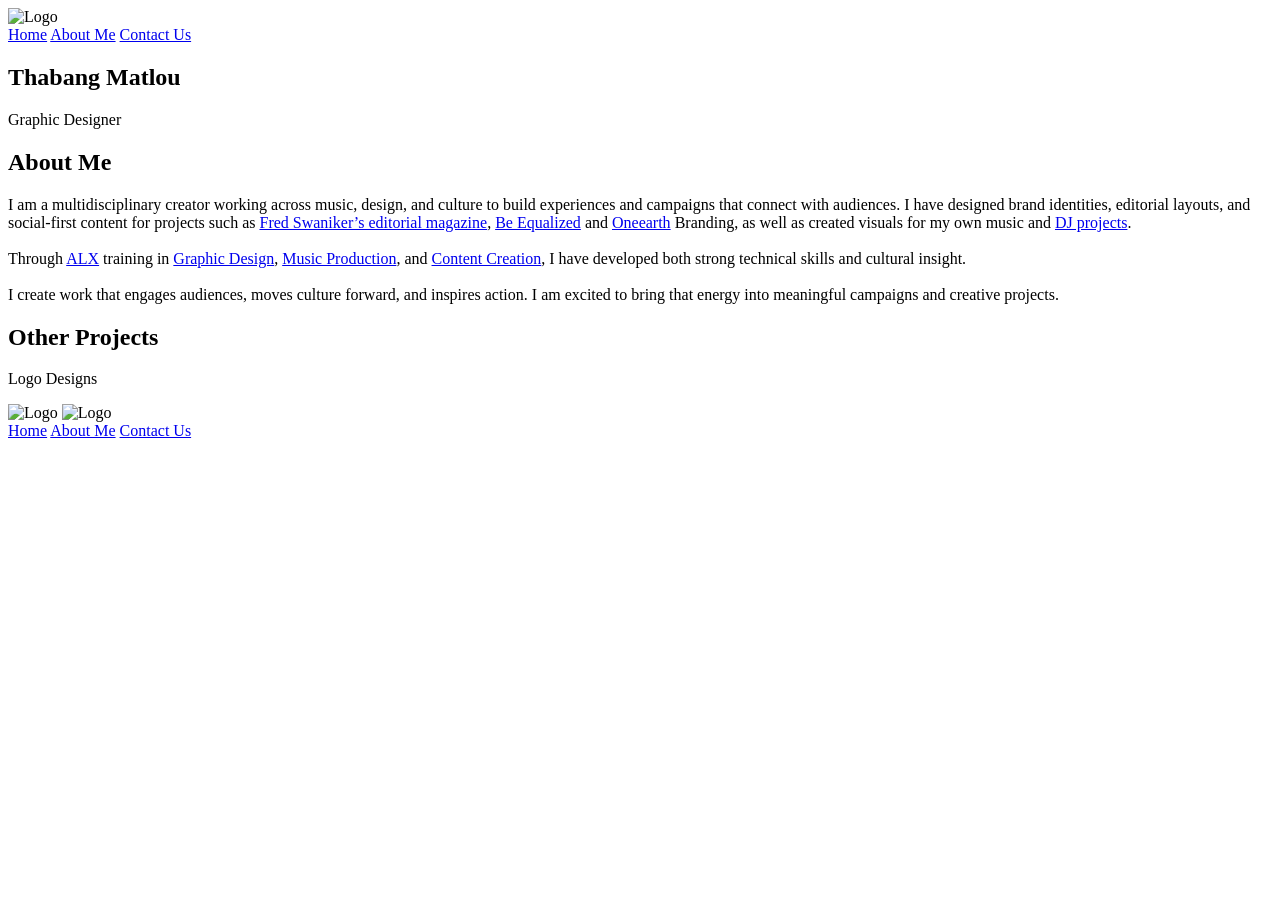
==== about.html @ fbabd0c8 "Updated project" ====
<!DOCTYPE html>
<html lang="en">
    <head>
        <meta charset="utf-8">
        <title>About</title>
    </head>
    <body>
    <header>
        <nav>
            <div class="logo">
                <img src="images/logo.png" alt="Logo">            
            </div>
            <a href ="index.html">Home</a>
            <a href ="#about-me">About Me</a>
            <a href ="contact.html">Contact Us</a>
        </nav>
    </header>
    <main>
        <section id="about">
            <h2>Thabang Matlou</h2>
            <p>Graphic Designer</p>
            <h2>About Me</h2>
            <p>I am a multidisciplinary creator working across music, design, and culture to build experiences and      campaigns that connect with audiences.

               I have designed brand identities, editorial layouts, and social-first content for projects such as <a href ="https://canva.link/m8mo6l6tnh0gw1e">Fred Swaniker’s editorial magazine</a>, <a href ="https://www.instagram.com/beequalized/">Be Equalized</a> and <a href ="https://www.behance.net/gallery/244590023/Strategic-Brand">Oneearth</a> Branding, as well as created visuals for my own music and <a href ="https://www.youtube.com/@BeEqualized/videos">DJ projects</a>.
                <br><br>
                Through <a href ="https://www.alxafrica.com/">ALX</a> training in <a href ="https://www.alxafrica.com/programme/graphic-design/">Graphic Design</a>, <a href ="https://savanna.alxafrica.com/certificates/hF59YXmxPC">Music Production</a>, and <a href ="https://www.alxafrica.com/programme/content-creation/">Content Creation</a>, I have developed both strong technical skills and cultural insight.
                <br>
                <br>
               I create work that engages audiences, moves culture forward, and inspires action. I am excited to bring that energy into meaningful campaigns and creative projects.</p>
            <h2>Other Projects</h2>
            <p>Logo Designs</p>
            <img src="images/logo1.png" alt="Logo">
            <img src="images/logo2.png" alt="Logo">
        </section>
    </main>
    <footer>
        <nav>           
            <a href ="index.html">Home</a>
            <a href ="about.html">About Me</a>
            <a href ="contact.html">Contact Us</a>
        </nav> 
    </footer>
    </body>
</html>
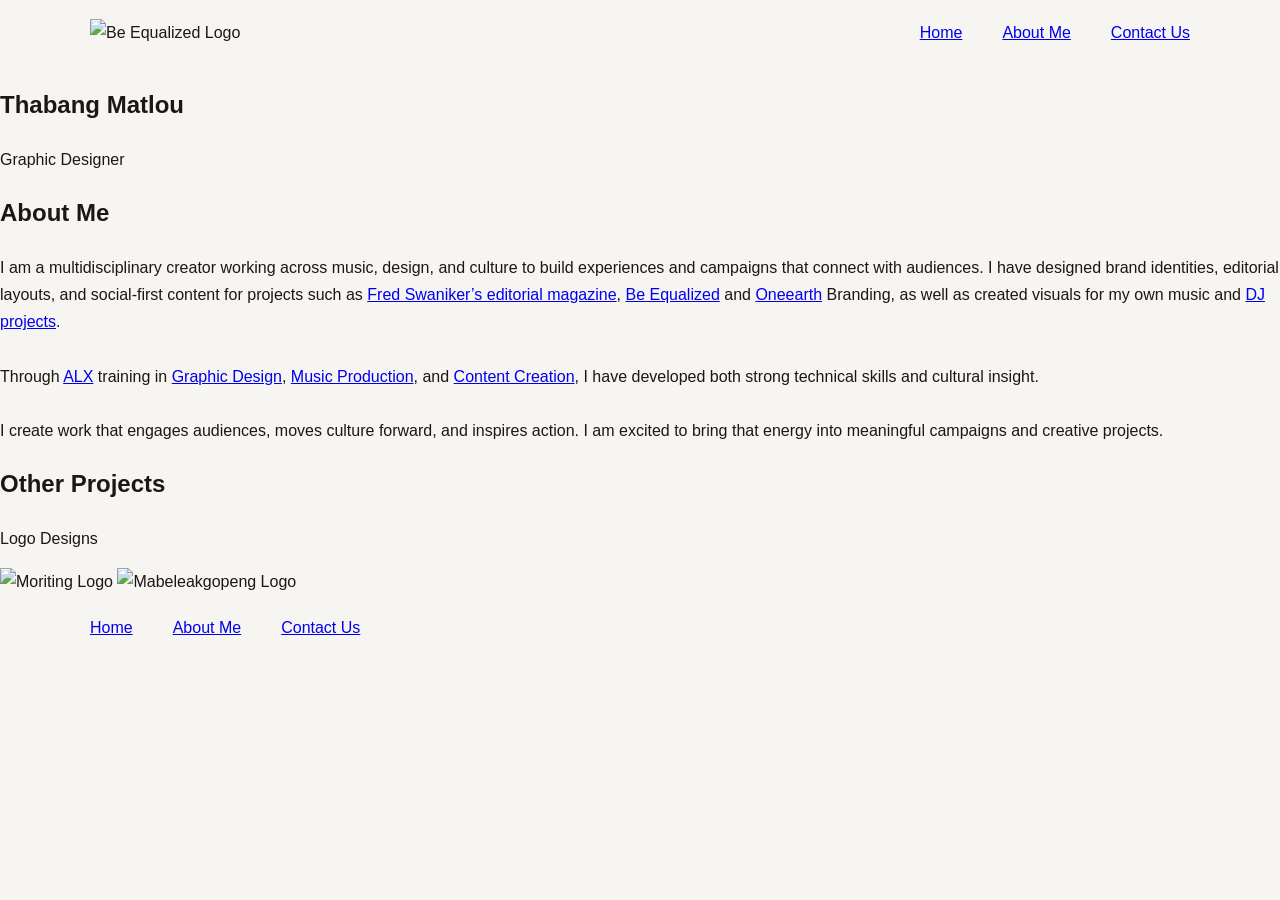
==== commit 0f1adc2b: "Update portfolio styling" ====
--- a/about.html
+++ b/about.html
@@ -2,13 +2,15 @@
 <html lang="en">
     <head>
         <meta charset="utf-8">
+        <meta name="viewport" content="width=device-width, initial-scale=1.0">
         <title>About</title>
+        <link rel="stylesheet" href="style.css">
     </head>
     <body>
     <header>
         <nav>
             <div class="logo">
-                <img src="images/logo.png" alt="Logo">            
+                <img src="images/logo.png" alt="Be Equalized Logo" width="200" height="150">            
             </div>
             <a href ="index.html">Home</a>
             <a href ="#about-me">About Me</a>
@@ -30,8 +32,8 @@
                I create work that engages audiences, moves culture forward, and inspires action. I am excited to bring that energy into meaningful campaigns and creative projects.</p>
             <h2>Other Projects</h2>
             <p>Logo Designs</p>
-            <img src="images/logo1.png" alt="Logo">
-            <img src="images/logo2.png" alt="Logo">
+            <img src="images/logo1.png" alt="Moriting Logo" width="300" height="300">
+            <img src="images/logo2.png" alt="Mabeleakgopeng Logo" width="300" height="300">
         </section>
     </main>
     <footer>
--- a/style.css
+++ b/style.css
@@ -0,0 +1,22 @@
+body{
+    padding: 0;
+    margin: 0;
+    font-family: Helvetica;
+    color: #1a1814;
+    font-size: 16px;
+    line-height: 1.7;
+    font-weight: 300;
+    background-color: #f7f5f2;
+}
+nav{
+    max-width: 1100px;
+    margin: 0 auto;
+    padding: 1.2rem 2rem;
+    display: flex;
+    align-items: center;
+    gap: 2.5rem;
+}
+
+.logo{
+    margin-right: auto;
+}
